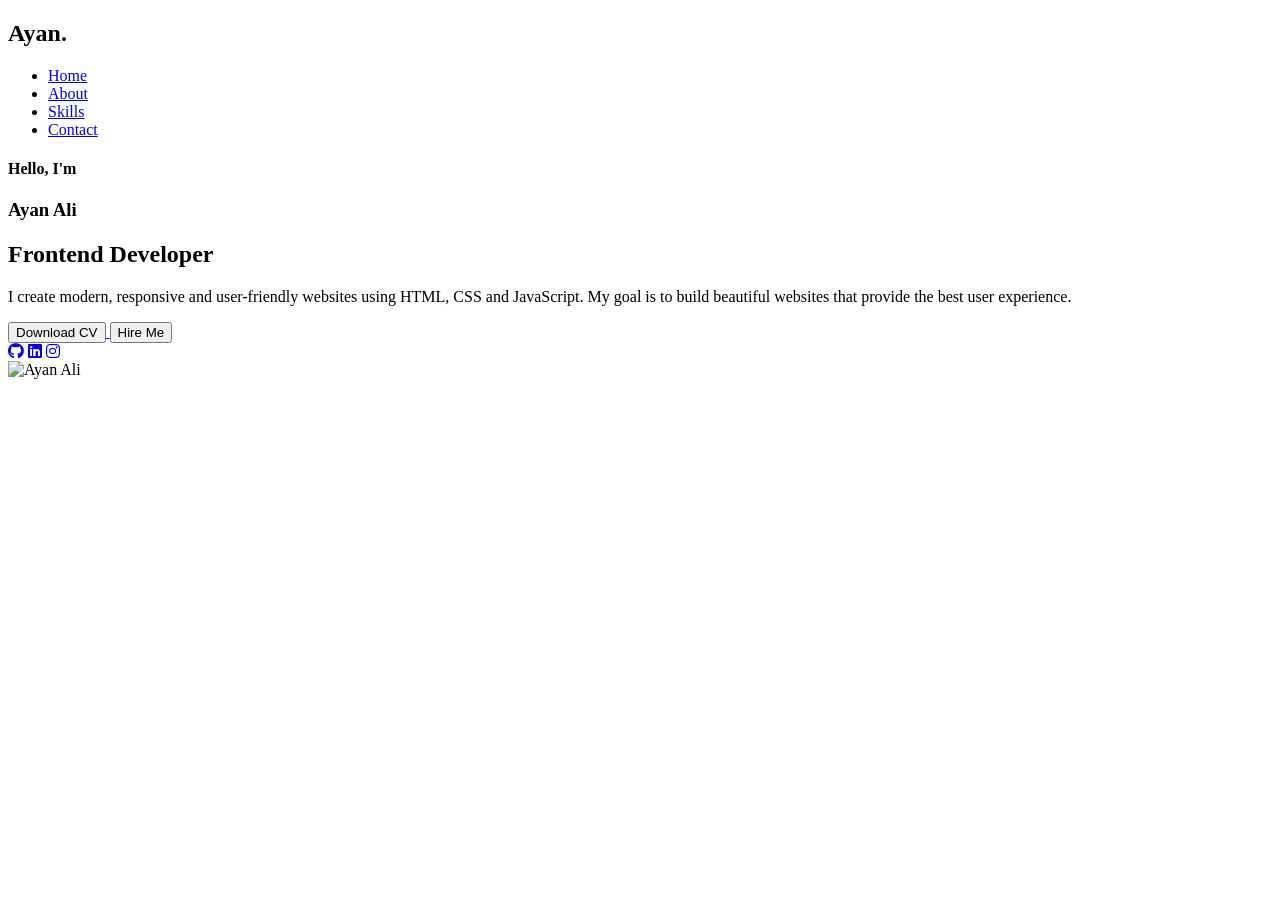
==== index.html @ d8279a9d "Create index.html" ====
<!DOCTYPE html>
<html lang="en">
<head>
    <meta charset="UTF-8">
    <meta name="viewport" content="width=device-width, initial-scale=1.0">
    <title>Ayan Ali | Frontend Developer</title>

    <!-- CSS -->
    <link rel="stylesheet" href="style.css">

    <!-- Font Awesome -->
    <link rel="stylesheet"
    href="https://cdnjs.cloudflare.com/ajax/libs/font-awesome/6.6.0/css/all.min.css">
</head>

<body>

<section class="parent">

    <!-- Navbar -->

    <nav>

        <div class="logo">
            <h2>Ayan<span>.</span></h2>
        </div>

        <ul class="menu">

            <li><a href="index.html" class="active">Home</a></li>
            <li><a href="about.html">About</a></li>
            <li><a href="skills.html">Skills</a></li>
            <li><a href="contact.html">Contact</a></li>

        </ul>

    </nav>

    <!-- Hero -->

    <section class="hero">

        <div class="content">

            <h4>Hello, I'm</h4>

            <h1>Ayan Ali</h1>

            <h2>Frontend Developer</h2>

            <p>
                I create modern, responsive and user-friendly websites
                using HTML, CSS and JavaScript. My goal is to build
                beautiful websites that provide the best user experience.
            </p>

            <div class="buttons">

                <a href="Ayan_ali_CV.pdf" download>
                    <button class="cv-btn">
                        Download CV
                    </button>
                </a>

                <a href="contact.html">
                    <button class="hire-btn">
                        Hire Me
                    </button>
                </a>

            </div>

            <div class="social">

                <a href="#"><i class="fab fa-github"></i></a>

                <a href="#"><i class="fab fa-linkedin"></i></a>

                <a href="https://www.instagram.com/ayanfrontenddeveloper/?next=%2F"><i class="fab fa-instagram"></i></a>

            </div>

        </div>

        <div class="image-box">

            <img src="WhatsApp Image 2026-06-23 at 10.46.15 PM.jpeg"
                alt="Ayan Ali">

        </div>

    </section>

</section>

</body>
</html>
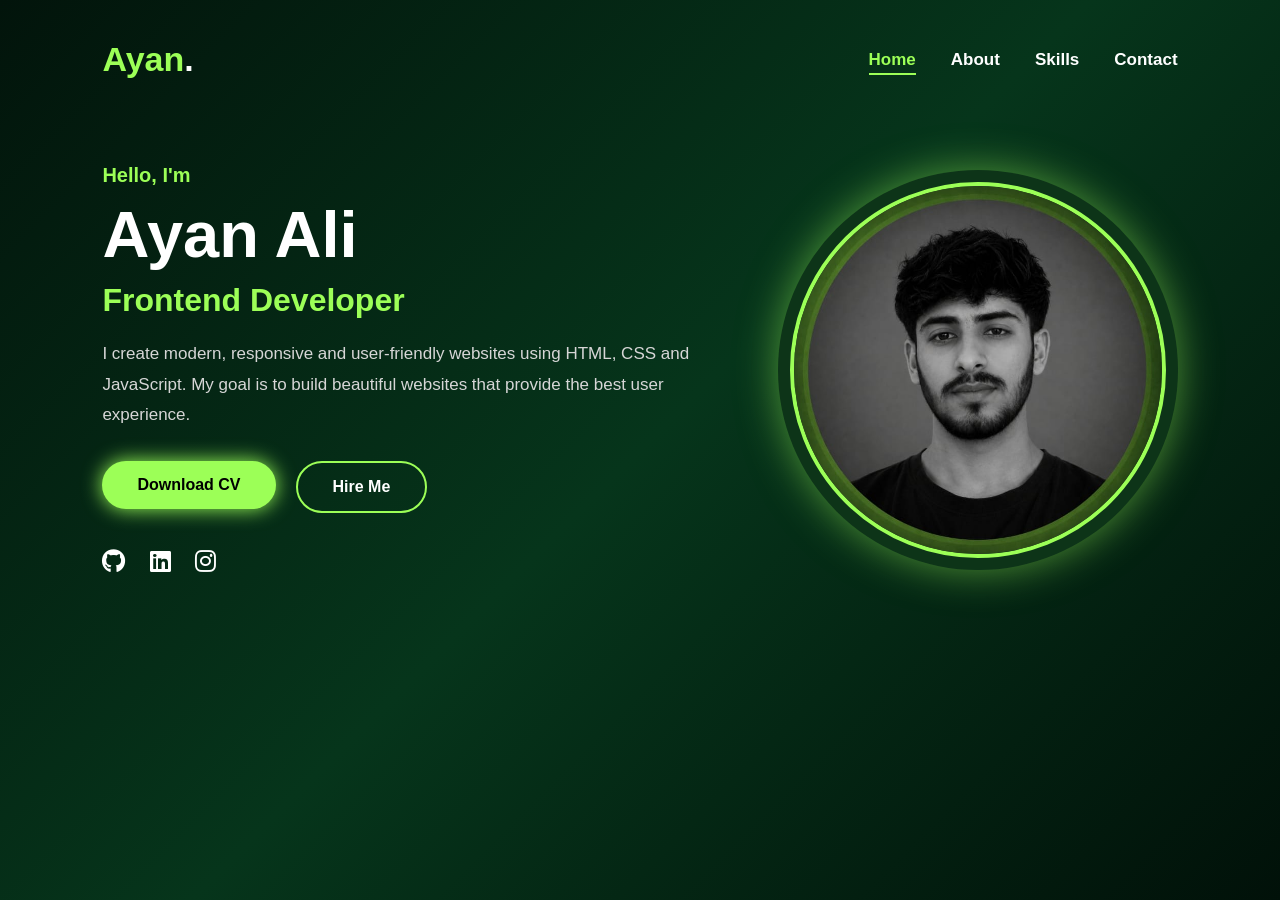
==== commit 6db171e7: "Add files via upload" ====
--- a/index.html
+++ b/index.html
@@ -1,97 +1,97 @@
-<!DOCTYPE html>
-<html lang="en">
-<head>
-    <meta charset="UTF-8">
-    <meta name="viewport" content="width=device-width, initial-scale=1.0">
-    <title>Ayan Ali | Frontend Developer</title>
-
-    <!-- CSS -->
-    <link rel="stylesheet" href="style.css">
-
-    <!-- Font Awesome -->
-    <link rel="stylesheet"
-    href="https://cdnjs.cloudflare.com/ajax/libs/font-awesome/6.6.0/css/all.min.css">
-</head>
-
-<body>
-
-<section class="parent">
-
-    <!-- Navbar -->
-
-    <nav>
-
-        <div class="logo">
-            <h2>Ayan<span>.</span></h2>
-        </div>
-
-        <ul class="menu">
-
-            <li><a href="index.html" class="active">Home</a></li>
-            <li><a href="about.html">About</a></li>
-            <li><a href="skills.html">Skills</a></li>
-            <li><a href="contact.html">Contact</a></li>
-
-        </ul>
-
-    </nav>
-
-    <!-- Hero -->
-
-    <section class="hero">
-
-        <div class="content">
-
-            <h4>Hello, I'm</h4>
-
-            <h1>Ayan Ali</h1>
-
-            <h2>Frontend Developer</h2>
-
-            <p>
-                I create modern, responsive and user-friendly websites
-                using HTML, CSS and JavaScript. My goal is to build
-                beautiful websites that provide the best user experience.
-            </p>
-
-            <div class="buttons">
-
-                <a href="Ayan_ali_CV.pdf" download>
-                    <button class="cv-btn">
-                        Download CV
-                    </button>
-                </a>
-
-                <a href="contact.html">
-                    <button class="hire-btn">
-                        Hire Me
-                    </button>
-                </a>
-
-            </div>
-
-            <div class="social">
-
-                <a href="#"><i class="fab fa-github"></i></a>
-
-                <a href="#"><i class="fab fa-linkedin"></i></a>
-
-                <a href="https://www.instagram.com/ayanfrontenddeveloper/?next=%2F"><i class="fab fa-instagram"></i></a>
-
-            </div>
-
-        </div>
-
-        <div class="image-box">
-
-            <img src="WhatsApp Image 2026-06-23 at 10.46.15 PM.jpeg"
-                alt="Ayan Ali">
-
-        </div>
-
-    </section>
-
-</section>
-
-</body>
-</html>
+<!DOCTYPE html>
+<html lang="en">
+<head>
+    <meta charset="UTF-8">
+    <meta name="viewport" content="width=device-width, initial-scale=1.0">
+    <title>Ayan Ali | Frontend Developer</title>
+
+    <!-- CSS -->
+    <link rel="stylesheet" href="style.css">
+
+    <!-- Font Awesome -->
+    <link rel="stylesheet"
+    href="https://cdnjs.cloudflare.com/ajax/libs/font-awesome/6.6.0/css/all.min.css">
+</head>
+
+<body>
+
+<section class="parent">
+
+    <!-- Navbar -->
+
+    <nav>
+
+        <div class="logo">
+            <h2>Ayan<span>.</span></h2>
+        </div>
+
+        <ul class="menu">
+
+            <li><a href="index.html" class="active">Home</a></li>
+            <li><a href="about.html">About</a></li>
+            <li><a href="skills.html">Skills</a></li>
+            <li><a href="contact.html">Contact</a></li>
+
+        </ul>
+
+    </nav>
+
+    <!-- Hero -->
+
+    <section class="hero">
+
+        <div class="content">
+
+            <h4>Hello, I'm</h4>
+
+            <h1>Ayan Ali</h1>
+
+            <h2>Frontend Developer</h2>
+
+            <p>
+                I create modern, responsive and user-friendly websites
+                using HTML, CSS and JavaScript. My goal is to build
+                beautiful websites that provide the best user experience.
+            </p>
+
+            <div class="buttons">
+
+                <a href="Ayan_ali_CV.pdf" download>
+                    <button class="cv-btn">
+                        Download CV
+                    </button>
+                </a>
+
+                <a href="contact.html">
+                    <button class="hire-btn">
+                        Hire Me
+                    </button>
+                </a>
+
+            </div>
+
+            <div class="social">
+
+                <a href="#"><i class="fab fa-github"></i></a>
+
+                <a href="#"><i class="fab fa-linkedin"></i></a>
+
+                <a href="https://www.instagram.com/ayanfrontenddeveloper/?next=%2F"><i class="fab fa-instagram"></i></a>
+
+            </div>
+
+        </div>
+
+        <div class="image-box">
+
+            <img src="WhatsApp Image 2026-06-23 at 10.46.15 PM.jpeg"
+                alt="Ayan Ali">
+
+        </div>
+
+    </section>
+
+</section>
+
+</body>
+</html>
--- a/style.css
+++ b/style.css
@@ -0,0 +1,271 @@
+    *{
+    margin:0;
+    padding:0;
+    box-sizing:border-box;
+    scroll-behavior:smooth;
+}
+
+body{
+    font-family:Arial, Helvetica, sans-serif;
+    background:linear-gradient(135deg,#02140b,#06351b,#011109);
+    color:#fff;
+}
+
+.parent{
+    width:100%;
+    min-height:100vh;
+    padding:25px 8%;
+}
+
+/* Navbar */
+
+nav{
+    display:flex;
+    justify-content:space-between;
+    align-items:center;
+    padding:15px 0;
+}
+
+.logo h2{
+    color:#9cff57;
+    font-size:34px;
+}
+
+.logo span{
+    color:#fff;
+}
+
+.menu{
+    display:flex;
+    list-style:none;
+    gap:35px;
+}
+
+.menu a{
+    text-decoration:none;
+    color:white;
+    font-size:17px;
+    font-weight:600;
+    position:relative;
+    transition:.3s;
+}
+
+.menu a:hover,
+.menu .active{
+    color:#9cff57;
+}
+
+.menu a::after{
+    content:"";
+    position:absolute;
+    left:0;
+    bottom:-6px;
+    width:0%;
+    height:2px;
+    background:#9cff57;
+    transition:.4s;
+}
+
+.menu a:hover::after,
+.menu .active::after{
+    width:100%;
+}
+
+/* Hero */
+
+.hero{
+    display:flex;
+    justify-content:space-between;
+    align-items:center;
+    gap:70px;
+    margin-top:70px;
+}
+
+.content{
+    flex:1;
+}
+
+.content h4{
+    color:#9cff57;
+    font-size:20px;
+    margin-bottom:10px;
+}
+
+.content h1{
+    font-size:65px;
+    margin-bottom:10px;
+}
+
+.content h2{
+    color:#9cff57;
+    margin-bottom:20px;
+    font-size:32px;
+}
+
+.content p{
+    color:#d6d6d6;
+    line-height:1.8;
+    font-size:17px;
+    margin-bottom:30px;
+}
+
+/* Buttons */
+
+.buttons{
+    display:flex;
+    gap:20px;
+    flex-wrap:wrap;
+}
+
+.cv-btn,
+.hire-btn{
+
+    padding:15px 35px;
+    border:none;
+    border-radius:50px;
+    cursor:pointer;
+    font-size:16px;
+    font-weight:bold;
+    transition:.4s;
+}
+
+.cv-btn{
+    background:#9cff57;
+    color:#000;
+    box-shadow:0 0 20px #9cff57;
+}
+
+.cv-btn:hover{
+    transform:translateY(-5px);
+}
+
+.hire-btn{
+    background:transparent;
+    border:2px solid #9cff57;
+    color:white;
+}
+
+.hire-btn:hover{
+    background:#9cff57;
+    color:black;
+}
+
+/* Social */
+
+.social{
+    margin-top:35px;
+}
+
+.social a{
+    color:white;
+    margin-right:20px;
+    font-size:24px;
+    transition:.3s;
+}
+
+.social a:hover{
+    color:#9cff57;
+}
+
+/* Image */
+
+.image-box{
+    width:400px;
+    height:400px;
+    border-radius:50%;
+    background:#0d3418;
+    padding:12px;
+    box-shadow:0 0 40px rgba(156,255,87,.5);
+}
+
+.image-box img{
+    width:100%;
+    height:100%;
+    object-fit:cover;
+    border-radius:50%;
+    border:4px solid #9cff57;
+}
+
+/* Tablet */
+
+@media(max-width:992px){
+
+.hero{
+
+flex-direction:column-reverse;
+text-align:center;
+
+}
+
+.buttons{
+
+justify-content:center;
+
+}
+
+.social{
+
+text-align:center;
+
+}
+
+}
+
+/* Mobile */
+
+@media(max-width:768px){
+
+.parent{
+
+padding:20px;
+
+}
+
+nav{
+
+flex-direction:column;
+gap:20px;
+
+}
+
+.menu{
+
+gap:18px;
+flex-wrap:wrap;
+justify-content:center;
+
+}
+
+.content h1{
+
+font-size:45px;
+
+}
+
+.content h2{
+
+font-size:25px;
+
+}
+
+.image-box{
+
+width:280px;
+height:280px;
+
+}
+
+.buttons{
+
+flex-direction:column;
+
+}
+
+.cv-btn,
+.hire-btn{
+
+width:220px;
+
+}
+
+}
